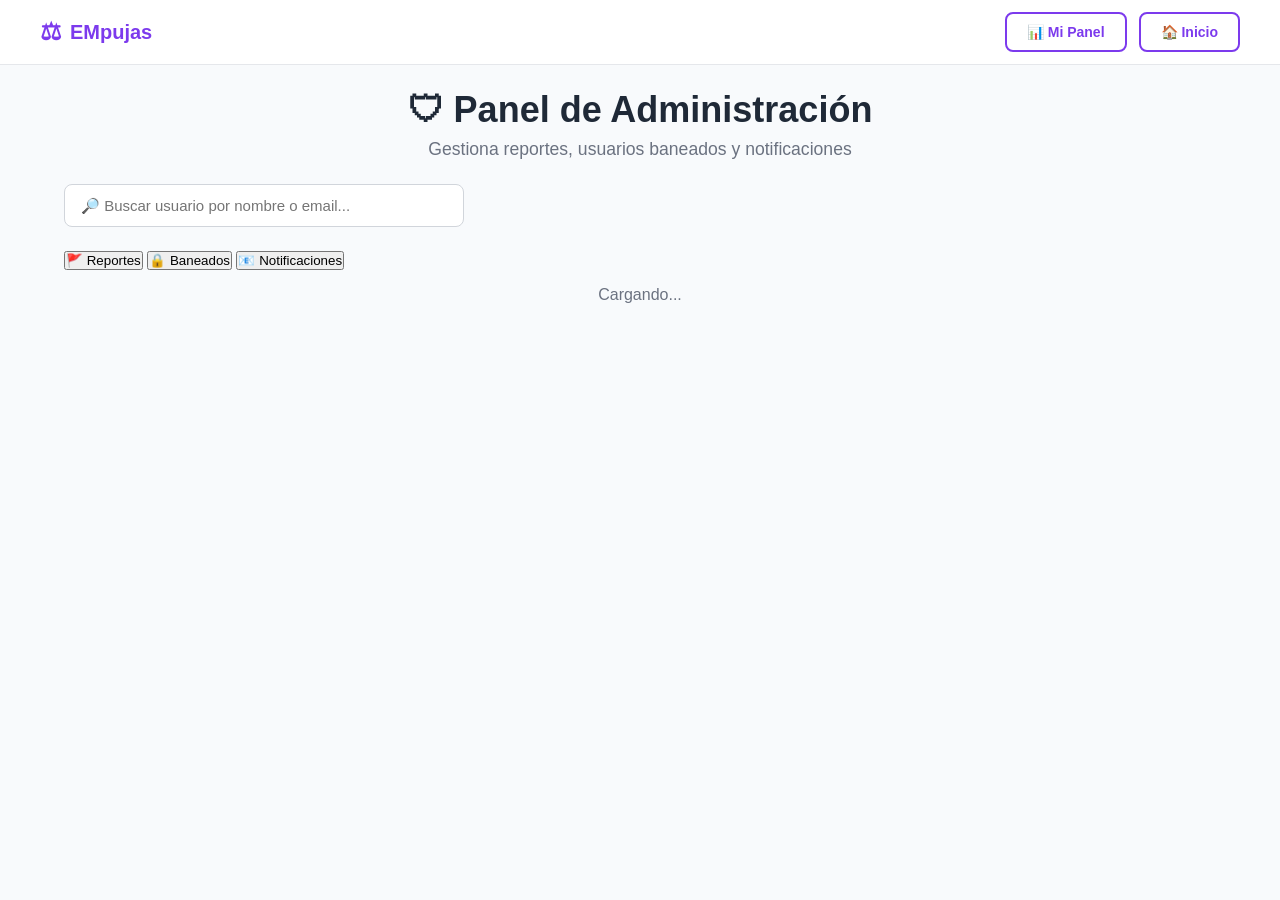
==== Documents/VisualStudioProjects/2.0/challenge-app/src/main/webapp/admin.html @ 416fe263 "Separate active/completed grids, completion video for donors, admin page, min 1€ donation, self-dona" ====
<!DOCTYPE html>
<html lang="es">
<head>
    <meta charset="UTF-8">
    <meta name="viewport" content="width=device-width, initial-scale=1.0">
    <title>Admin - EMpujas</title>
    <link rel="stylesheet" href="css/style.css">
</head>
<body>
    <nav class="navbar">
        <div class="nav-container">
            <a href="/" class="nav-logo">
                <span class="logo-icon">&#9878;</span>
                <span class="logo-text">EMpujas</span>
            </a>
            <div class="nav-links" id="navLinks">
                <a href="dashboard.html" class="btn btn-outline">&#128202; Mi Panel</a>
                <a href="/" class="btn btn-outline">&#127968; Inicio</a>
            </div>
        </div>
    </nav>

    <main class="container admin-page">
        <div class="page-header">
            <h1>&#128737; Panel de Administraci&oacute;n</h1>
            <p class="header-subtitle">Gestiona reportes, usuarios baneados y notificaciones</p>
        </div>

        <div class="admin-search">
            <input type="text" id="adminSearchInput" placeholder="&#128270; Buscar usuario por nombre o email..." class="search-input">
        </div>

        <div class="admin-tabs">
            <button class="admin-tab active" data-tab="reports">&#128681; Reportes</button>
            <button class="admin-tab" data-tab="banned">&#128274; Baneados</button>
            <button class="admin-tab" data-tab="notifications">&#128231; Notificaciones</button>
        </div>

        <div id="adminTabContent" class="admin-tab-content">
            <p class="estado">Cargando...</p>
        </div>
    </main>

    <div id="reasonModal" class="modal-overlay hidden">
        <div class="modal-content modal-sm">
            <h3 id="reasonModalTitle">&#128681; Motivo Obligatorio</h3>
            <p id="reasonModalDesc" class="donate-subtitle"></p>
            <form id="reasonForm">
                <div class="form-group">
                    <label for="reasonInput">Explica el motivo:</label>
                    <textarea id="reasonInput" placeholder="Escribe el motivo de esta acci&oacute;n..." rows="4" required></textarea>
                </div>
                <div class="form-actions">
                    <button type="button" class="btn btn-outline" id="cancelReason">Cancelar</button>
                    <button type="submit" class="btn btn-danger" id="confirmReason">&#128680; Confirmar</button>
                </div>
            </form>
            <div id="reasonResultado" class="donate-resultado"></div>
        </div>
    </div>

    <script src="js/app.js"></script>
    <script src="js/admin.js"></script>
</body>
</html>
---- Documents/VisualStudioProjects/2.0/challenge-app/src/main/webapp/css/style.css ----
* {
    box-sizing: border-box;
    margin: 0;
    padding: 0;
}

body {
    font-family: Arial, Helvetica, sans-serif;
    color: #1f2937;
    background: #f8fafc;
    min-height: 100vh;
}

body.auth-page {
    background: linear-gradient(135deg, #eef2ff, #f8fafc);
}

.container {
    max-width: 1200px;
    margin: 0 auto;
    padding: 1.5rem;
}

.navbar {
    background: rgba(255, 255, 255, 0.95);
    backdrop-filter: blur(8px);
    border-bottom: 1px solid #e5e7eb;
    padding: 0 1.5rem;
    position: sticky;
    top: 0;
    z-index: 100;
}

.nav-container {
    max-width: 1200px;
    margin: 0 auto;
    display: flex;
    justify-content: space-between;
    align-items: center;
    height: 4rem;
}

.nav-logo {
    display: flex;
    align-items: center;
    gap: 0.5rem;
    text-decoration: none;
    color: #7C3AED;
    font-weight: bold;
    font-size: 1.25rem;
}

.logo-icon {
    font-size: 1.5rem;
}

.nav-links {
    display: flex;
    gap: 0.75rem;
}

.btn {
    display: inline-block;
    padding: 0.625rem 1.25rem;
    border-radius: 0.5rem;
    font-size: 0.875rem;
    font-weight: 600;
    text-decoration: none;
    cursor: pointer;
    border: 2px solid transparent;
    transition: all 0.25s ease;
    text-align: center;
}

.btn-primary {
    background: #7C3AED;
    color: #ffffff;
    border-color: #7C3AED;
}

.btn-primary:hover {
    background: #6D28D9;
    border-color: #6D28D9;
    transform: translateY(-1px);
    box-shadow: 0 4px 12px rgba(124, 58, 237, 0.35);
}

.btn-outline {
    background: transparent;
    color: #7C3AED;
    border-color: #7C3AED;
}

.btn-outline:hover {
    background: #f5f3ff;
    transform: translateY(-1px);
}

.btn-success {
    background: #10B981;
    color: #ffffff;
    border-color: #10B981;
}

.btn-success:hover {
    background: #059669;
    border-color: #059669;
    transform: translateY(-1px);
    box-shadow: 0 4px 12px rgba(16, 185, 129, 0.35);
}

.btn-lg {
    padding: 0.875rem 2rem;
    font-size: 1rem;
}

.btn-full {
    width: 100%;
}

.hero {
    background: linear-gradient(135deg, #7C3AED 0%, #6D28D9 50%, #5B21B6 100%);
    color: #ffffff;
    padding: 6rem 1.5rem;
    text-align: center;
    position: relative;
    overflow: hidden;
}

.hero::before {
    content: '';
    position: absolute;
    top: -50%;
    left: -50%;
    width: 200%;
    height: 200%;
    background: radial-gradient(circle at 30% 50%, rgba(255, 255, 255, 0.06) 0%, transparent 60%),
                radial-gradient(circle at 70% 50%, rgba(255, 255, 255, 0.04) 0%, transparent 60%);
    pointer-events: none;
}

.hero-content {
    max-width: 760px;
    margin: 0 auto;
    position: relative;
    z-index: 1;
}

.hero h1 {
    font-size: 3rem;
    margin-bottom: 1rem;
    line-height: 1.15;
    font-weight: 800;
    letter-spacing: -0.02em;
}

.hero-subtitle {
    font-size: 1.125rem;
    line-height: 1.7;
    margin-bottom: 2rem;
    opacity: 0.9;
    max-width: 600px;
    margin-left: auto;
    margin-right: auto;
}

.hero-actions {
    display: flex;
    gap: 1rem;
    justify-content: center;
    flex-wrap: wrap;
}

.hero-actions .btn-outline {
    color: #ffffff;
    border-color: #ffffff;
}

.hero-actions .btn-outline:hover {
    background: rgba(255, 255, 255, 0.15);
    box-shadow: none;
}

@keyframes fadeInUp {
    from { opacity: 0; transform: translateY(20px); }
    to { opacity: 1; transform: translateY(0); }
}

.challenges-section {
    padding: 3rem 1.5rem;
}

.challenges-section h2 {
    text-align: center;
    font-size: 2rem;
    margin-bottom: 2rem;
    color: #1f2937;
    font-weight: 700;
}

.challenges-grid {
    display: grid;
    grid-template-columns: repeat(auto-fill, minmax(340px, 1fr));
    gap: 1.5rem;
    max-width: 1200px;
    margin: 0 auto;
}

.challenge-card {
    background: #ffffff;
    border-radius: 1rem;
    padding: 1.5rem;
    box-shadow: 0 4px 12px rgba(0, 0, 0, 0.06);
    border: 1px solid #e5e7eb;
    transition: all 0.3s ease;
    display: flex;
    flex-direction: column;
    position: relative;
    overflow: hidden;
    animation: fadeInUp 0.5s ease forwards;
}

.challenge-card::before {
    content: '';
    position: absolute;
    top: 0;
    left: 0;
    right: 0;
    height: 4px;
    background: linear-gradient(90deg, #7C3AED, #A78BFA);
    border-radius: 1rem 1rem 0 0;
}

.challenge-card.completed::before {
    background: linear-gradient(90deg, #10B981, #34D399);
}

.challenge-card:hover {
    box-shadow: 0 12px 32px rgba(0, 0, 0, 0.12);
    transform: translateY(-3px);
    border-color: #d1d5db;
}

.card-image {
    width: calc(100% + 3rem);
    margin: -1.5rem -1.5rem 1rem -1.5rem;
    height: 200px;
    overflow: hidden;
    border-radius: 1rem 1rem 0 0;
}

.card-image img {
    width: 100%;
    height: 100%;
    object-fit: cover;
    transition: transform 0.3s ease;
}

.challenge-card:hover .card-image img {
    transform: scale(1.05);
}

.fav-btn {
    position: absolute;
    top: 1rem;
    right: 1rem;
    z-index: 2;
    background: rgba(255, 255, 255, 0.9);
    border: none;
    width: 2.5rem;
    height: 2.5rem;
    border-radius: 50%;
    font-size: 1.25rem;
    cursor: pointer;
    display: flex;
    align-items: center;
    justify-content: center;
    color: #6b7280;
    transition: all 0.2s;
    box-shadow: 0 2px 8px rgba(0,0,0,0.1);
}

.fav-btn:hover {
    transform: scale(1.15);
    background: #ffffff;
}

.fav-btn.fav-active {
    color: #ef4444;
    background: #fef2f2;
}

.challenge-card h3 {
    font-size: 1.125rem;
    margin-bottom: 0.5rem;
    color: #1f2937;
    line-height: 1.3;
    padding-right: 2.5rem;
}

.challenge-creator {
    color: #6b7280;
    font-size: 0.8125rem;
    margin-bottom: 0.75rem;
}

.challenge-desc {
    color: #4b5563;
    font-size: 0.875rem;
    line-height: 1.6;
    margin-bottom: 1rem;
    flex-grow: 1;
    display: -webkit-box;
    -webkit-line-clamp: 3;
    -webkit-box-orient: vertical;
    overflow: hidden;
}

.challenge-progress {
    margin-bottom: 1rem;
}

.progress-bar {
    background: #e5e7eb;
    border-radius: 9999px;
    height: 0.75rem;
    overflow: hidden;
    margin-bottom: 0.5rem;
    position: relative;
}

.progress-fill {
    height: 100%;
    border-radius: 9999px;
    background: linear-gradient(90deg, #7C3AED, #A78BFA);
    transition: width 0.8s ease;
    position: relative;
}

.progress-fill::after {
    content: '';
    position: absolute;
    top: 0;
    left: 0;
    right: 0;
    bottom: 0;
    background: linear-gradient(90deg, transparent, rgba(255, 255, 255, 0.3), transparent);
    animation: shimmer 2s infinite;
}

@keyframes shimmer {
    0% { transform: translateX(-100%); }
    100% { transform: translateX(100%); }
}

.challenge-card.completed .progress-fill {
    background: linear-gradient(90deg, #10B981, #34D399);
}

.progress-info {
    display: flex;
    justify-content: space-between;
    font-size: 0.8125rem;
    color: #6b7280;
}

.challenge-stats {
    display: flex;
    justify-content: space-between;
    align-items: center;
    margin-bottom: 1rem;
    font-size: 0.8125rem;
    color: #6b7280;
}

.challenge-status {
    display: inline-block;
    padding: 0.25rem 0.75rem;
    border-radius: 9999px;
    font-size: 0.75rem;
    font-weight: 600;
}

.status-active {
    background: #fef3c7;
    color: #92400e;
}

.status-completed {
    background: #d1fae5;
    color: #065f46;
}

.challenge-actions {
    display: flex;
    gap: 0.5rem;
    flex-wrap: wrap;
}

.challenge-actions .btn {
    flex: 1;
    font-size: 0.8125rem;
    padding: 0.5rem 0.75rem;
}

.estado {
    text-align: center;
    padding: 1rem;
    color: #6b7280;
}

.modal-overlay {
    position: fixed;
    top: 0;
    left: 0;
    width: 100%;
    height: 100%;
    background: rgba(0, 0, 0, 0.5);
    display: flex;
    justify-content: center;
    align-items: center;
    z-index: 1000;
    padding: 1rem;
    backdrop-filter: blur(4px);
}

.modal-overlay.hidden {
    display: none;
}

.modal-content {
    background: #ffffff;
    border-radius: 1rem;
    padding: 2rem;
    max-width: 500px;
    width: 100%;
    max-height: 90vh;
    overflow-y: auto;
    position: relative;
    box-shadow: 0 20px 60px rgba(0, 0, 0, 0.15);
    animation: fadeInUp 0.3s ease;
}

.modal-lg {
    max-width: 800px;
}

.modal-close {
    position: absolute;
    top: 1rem;
    right: 1rem;
    background: none;
    border: none;
    font-size: 1.5rem;
    cursor: pointer;
    color: #6b7280;
    width: 2rem;
    height: 2rem;
    display: flex;
    align-items: center;
    justify-content: center;
    border-radius: 0.5rem;
    transition: all 0.2s;
}

.modal-close:hover {
    background: #f3f4f6;
    color: #1f2937;
}

.detail-layout {
    display: grid;
    grid-template-columns: 1fr 1fr;
    gap: 2rem;
}

.detail-info h2 {
    font-size: 1.5rem;
    margin-bottom: 0.5rem;
    line-height: 1.3;
}

.detail-meta {
    color: #6b7280;
    font-size: 0.875rem;
    margin-bottom: 1rem;
}

.detail-image {
    width: 100%;
    max-height: 300px;
    overflow: hidden;
    border-radius: 0.75rem;
    margin-bottom: 1rem;
}

.detail-image img {
    width: 100%;
    height: 100%;
    object-fit: cover;
}

.detail-desc {
    color: #4b5563;
    line-height: 1.7;
    margin-bottom: 1.5rem;
}

.completed-badge {
    display: inline-block;
    background: #d1fae5;
    color: #065f46;
    padding: 0.25rem 0.75rem;
    border-radius: 9999px;
    font-size: 0.75rem;
    font-weight: 600;
    margin-bottom: 0.75rem;
}

.completed-confirmation {
    background: linear-gradient(135deg, #f0fdf4, #ecfdf5);
    border: 1px solid #bbf7d0;
    border-radius: 0.75rem;
    padding: 1rem;
    margin-top: 1rem;
    color: #065f46;
    font-weight: 500;
    text-align: center;
}

.video-container {
    position: relative;
    padding-bottom: 56.25%;
    height: 0;
    overflow: hidden;
    border-radius: 0.75rem;
    margin-bottom: 1rem;
    box-shadow: 0 4px 16px rgba(0, 0, 0, 0.1);
}

.video-container iframe {
    position: absolute;
    top: 0;
    left: 0;
    width: 100%;
    height: 100%;
}

.detail-panel {
    background: linear-gradient(135deg, #f9fafb, #ffffff);
    border-radius: 0.75rem;
    padding: 1.5rem;
    border: 1px solid #e5e7eb;
    box-shadow: 0 2px 8px rgba(0, 0, 0, 0.04);
}

.detail-panel h3 {
    margin-bottom: 1rem;
    font-size: 1.125rem;
    color: #1f2937;
}

.panel-progress {
    margin-bottom: 1.5rem;
}

.panel-stat {
    display: flex;
    justify-content: space-between;
    padding: 0.625rem 0;
    border-bottom: 1px solid #e5e7eb;
    font-size: 0.875rem;
}

.panel-stat:last-child {
    border-bottom: none;
}

.auth-container {
    min-height: calc(100vh - 4rem);
    display: flex;
    justify-content: center;
    align-items: center;
    padding: 2rem 1rem;
}

.auth-card {
    background: #ffffff;
    border-radius: 1rem;
    padding: 2.5rem;
    max-width: 420px;
    width: 100%;
    box-shadow: 0 10px 30px rgba(0, 0, 0, 0.08);
    text-align: center;
    animation: fadeInUp 0.4s ease;
}

.auth-icon {
    font-size: 2.5rem;
    margin-bottom: 0.75rem;
}

.auth-card h1 {
    font-size: 1.75rem;
    margin-bottom: 0.5rem;
}

.auth-subtitle {
    color: #6b7280;
    margin-bottom: 1.5rem;
}

.auth-link {
    margin-top: 1.25rem;
    font-size: 0.875rem;
    color: #6b7280;
}

.auth-link a {
    color: #7C3AED;
    text-decoration: none;
    font-weight: 600;
}

.auth-link a:hover {
    text-decoration: underline;
}

.form-group {
    margin-bottom: 1.25rem;
    text-align: left;
}

.form-group label {
    display: block;
    font-size: 0.875rem;
    font-weight: 600;
    margin-bottom: 0.375rem;
    color: #374151;
}

.form-group input,
.form-group textarea,
.form-group select {
    width: 100%;
    padding: 0.75rem;
    border: 1px solid #d1d5db;
    border-radius: 0.5rem;
    font-size: 0.9375rem;
    color: #1f2937;
    background: #ffffff;
    transition: all 0.2s;
}

.form-group input:focus,
.form-group textarea:focus {
    outline: none;
    border-color: #7C3AED;
    box-shadow: 0 0 0 3px rgba(124, 58, 237, 0.15);
}

.form-group textarea {
    resize: vertical;
    min-height: 100px;
}

.form-row {
    display: grid;
    grid-template-columns: 1fr;
    gap: 1rem;
}

.form-row-3 {
    grid-template-columns: 1fr 1fr;
}

.form-actions {
    display: flex;
    gap: 0.75rem;
    justify-content: flex-end;
    margin-top: 1.5rem;
}

.form-actions-center {
    justify-content: center;
}

.form-page {
    max-width: 800px;
}

.form-page h1 {
    text-align: center;
    margin-bottom: 1rem;
    font-size: 2rem;
}

.page-header {
    text-align: center;
    margin-bottom: 2.5rem;
}

.page-header h1 {
    font-size: 2.25rem;
    margin-bottom: 0.5rem;
}

.header-subtitle {
    color: #6b7280;
    font-size: 1.1rem;
}

.warning-banner {
    background: linear-gradient(135deg, #fff7ed, #fffbeb);
    border: 1px solid #fed7aa;
    border-radius: 0.75rem;
    padding: 1rem;
    margin-bottom: 2rem;
    display: flex;
    gap: 0.75rem;
    align-items: flex-start;
    font-size: 0.875rem;
    color: #9a3412;
}

.warning-icon {
    font-size: 1.25rem;
    flex-shrink: 0;
}

.payment-options {
    display: flex;
    flex-direction: column;
    gap: 0.5rem;
}

.payment-option {
    display: flex;
    align-items: center;
    gap: 0.5rem;
    padding: 0.75rem;
    border: 1px solid #e5e7eb;
    border-radius: 0.5rem;
    cursor: pointer;
    font-size: 0.875rem;
    transition: all 0.2s;
}

.payment-option:hover {
    border-color: #c4b5fd;
    background: #faf5ff;
}

.payment-option:has(input:checked) {
    border-color: #7C3AED;
    background: #f5f3ff;
}

.card-details {
    margin-top: 1rem;
    padding-top: 1rem;
    border-top: 1px solid #e5e7eb;
    transition: all 0.3s ease;
}

.note {
    font-size: 0.75rem;
    color: #9ca3af;
    margin-top: 0.75rem;
    font-style: italic;
}

.resultado {
    margin-top: 1rem;
    padding: 0.75rem;
    border-radius: 0.5rem;
    text-align: center;
    font-size: 0.875rem;
}

.donate-resultado {
    margin-top: 1rem;
}

.donate-subtitle {
    color: #6b7280;
    margin-bottom: 1.5rem;
    text-align: center;
}

.resultado.error {
    background: #fef2f2;
    color: #b91c1c;
    border: 1px solid #fecaca;
}

.resultado.success {
    background: #f0fdf4;
    color: #065f46;
    border: 1px solid #bbf7d0;
}

.dashboard {
    padding-top: 2rem;
}

.user-info {
    display: flex;
    align-items: center;
    gap: 1rem;
    margin-bottom: 2rem;
    padding: 1.5rem;
    background: linear-gradient(135deg, #faf5ff, #ffffff);
    border-radius: 1rem;
    border: 1px solid #e5e7eb;
    box-shadow: 0 2px 8px rgba(0, 0, 0, 0.04);
}

.user-avatar {
    font-size: 3rem;
    background: #f5f3ff;
    width: 4rem;
    height: 4rem;
    display: flex;
    align-items: center;
    justify-content: center;
    border-radius: 1rem;
}

.user-info h2 {
    font-size: 1.5rem;
}

.user-info p {
    color: #6b7280;
}

.summary-cards {
    display: grid;
    grid-template-columns: repeat(auto-fit, minmax(180px, 1fr));
    gap: 1rem;
    margin-bottom: 2rem;
}

.summary-card {
    background: #ffffff;
    border-radius: 0.75rem;
    padding: 1.5rem;
    text-align: center;
    border: 1px solid #e5e7eb;
    transition: all 0.3s ease;
    position: relative;
    overflow: hidden;
}

.summary-card:hover {
    transform: translateY(-2px);
    box-shadow: 0 8px 24px rgba(0, 0, 0, 0.08);
}

.summary-card::before {
    content: '';
    position: absolute;
    top: 0;
    left: 0;
    right: 0;
    height: 3px;
}

.summary-card:nth-child(1)::before {
    background: linear-gradient(90deg, #7C3AED, #A78BFA);
}

.summary-card:nth-child(2)::before {
    background: linear-gradient(90deg, #10B981, #34D399);
}

.summary-card:nth-child(3)::before {
    background: linear-gradient(90deg, #F59E0B, #FBBF24);
}

.summary-card:nth-child(4)::before {
    background: linear-gradient(90deg, #ef4444, #f87171);
}

.summary-icon {
    font-size: 1.5rem;
    margin-bottom: 0.5rem;
    display: inline-flex;
    align-items: center;
    justify-content: center;
    width: 3rem;
    height: 3rem;
    border-radius: 0.75rem;
}

.summary-card:nth-child(1) .summary-icon {
    background: #f5f3ff;
}

.summary-card:nth-child(2) .summary-icon {
    background: #ecfdf5;
}

.summary-card:nth-child(3) .summary-icon {
    background: #fffbeb;
}

.summary-card:nth-child(4) .summary-icon {
    background: #fef2f2;
}

.summary-number {
    font-size: 1.75rem;
    font-weight: bold;
    color: #1f2937;
}

.summary-label {
    font-size: 0.8125rem;
    color: #6b7280;
    margin-top: 0.25rem;
}

.back-link {
    display: inline-flex;
    align-items: center;
    gap: 0.4rem;
    margin-bottom: 1rem;
    font-size: 0.875rem;
}

.tabs {
    display: flex;
    gap: 0.5rem;
    margin-bottom: 1.5rem;
    border-bottom: 2px solid #e5e7eb;
    padding-bottom: 0;
}

.tab {
    padding: 0.75rem 1.5rem;
    background: none;
    border: none;
    font-size: 0.9375rem;
    font-weight: 600;
    color: #6b7280;
    cursor: pointer;
    border-bottom: 2px solid transparent;
    margin-bottom: -2px;
    transition: all 0.2s;
    position: relative;
}

.tab:hover {
    color: #7C3AED;
}

.tab.active {
    color: #7C3AED;
    border-bottom-color: #7C3AED;
}

.tab-content {
    min-height: 200px;
}

.kickstarter-form .form-section {
    background: #ffffff;
    border: 1px solid #e5e7eb;
    border-radius: 1rem;
    padding: 1.5rem;
    margin-bottom: 1.5rem;
    display: flex;
    gap: 1.25rem;
    transition: box-shadow 0.2s;
}

.kickstarter-form .form-section:hover {
    box-shadow: 0 4px 16px rgba(0, 0, 0, 0.06);
}

.section-icon {
    font-size: 2rem;
    flex-shrink: 0;
    width: 3rem;
    text-align: center;
    padding-top: 0.25rem;
}

.section-content {
    flex: 1;
}

.section-content h2 {
    font-size: 1.25rem;
    margin-bottom: 1rem;
    color: #1f2937;
}

.field-hint {
    display: block;
    font-size: 0.75rem;
    color: #9ca3af;
    margin-top: 0.375rem;
    font-style: italic;
}

.input-group {
    display: flex;
    align-items: stretch;
}

.input-prefix {
    background: #f3f4f6;
    border: 1px solid #d1d5db;
    border-right: none;
    border-radius: 0.5rem 0 0 0.5rem;
    padding: 0.75rem 1rem;
    font-size: 0.9375rem;
    color: #374151;
    font-weight: 600;
}

.input-group input {
    border-radius: 0 0.5rem 0.5rem 0;
}

.preview-section {
    background: linear-gradient(135deg, #faf5ff, #ffffff);
}

.preview-card {
    background: #ffffff;
    border: 1px solid #e5e7eb;
    border-radius: 0.75rem;
    padding: 1.25rem;
    margin-top: 0.5rem;
}

.preview-image-container {
    width: calc(100% + 2.5rem);
    margin: -1.25rem -1.25rem 1rem -1.25rem;
    height: 180px;
    overflow: hidden;
    border-radius: 0.75rem 0.75rem 0 0;
}

.preview-image-container img {
    width: 100%;
    height: 100%;
    object-fit: cover;
}

.preview-card h3 {
    font-size: 1.125rem;
    margin-bottom: 0.5rem;
}

.preview-desc {
    color: #4b5563;
    font-size: 0.875rem;
    line-height: 1.5;
    margin-bottom: 0.75rem;
}

.preview-meta {
    color: #7C3AED;
    font-weight: 600;
    font-size: 0.875rem;
}

@media (max-width: 768px) {
    .hero h1 {
        font-size: 2rem;
    }

    .hero {
        padding: 3.5rem 1rem;
    }

    .hero-subtitle {
        font-size: 1rem;
    }

    .challenges-grid {
        grid-template-columns: 1fr;
    }

    .detail-layout {
        grid-template-columns: 1fr;
    }

    .summary-cards {
        grid-template-columns: 1fr 1fr;
    }

    .form-row-3 {
        grid-template-columns: 1fr;
    }

    .auth-card {
        padding: 1.5rem;
    }

    .modal-content {
        padding: 1.25rem;
    }

    .nav-container {
        height: 3.5rem;
    }

    .hero {
        padding: 3rem 1rem;
    }

    .kickstarter-form .form-section {
        flex-direction: column;
        gap: 0.75rem;
    }

    .section-icon {
        text-align: left;
        padding-top: 0;
    }
}

@media (max-width: 480px) {
    .hero h1 {
        font-size: 1.5rem;
    }

    .btn-lg {
        padding: 0.75rem 1.25rem;
        font-size: 0.875rem;
    }

    .hero-actions {
        flex-direction: column;
    }

.btn-danger {
    background: #ef4444;
    color: #ffffff;
    border-color: #ef4444;
}

.btn-danger:hover {
    background: #dc2626;
    border-color: #dc2626;
    transform: translateY(-1px);
    box-shadow: 0 4px 12px rgba(239, 68, 68, 0.35);
}

.btn-outline-danger {
    background: transparent;
    color: #ef4444;
    border-color: #ef4444;
}

.btn-outline-danger:hover {
    background: #fef2f2;
    transform: translateY(-1px);
}

.btn-sm {
    padding: 0.375rem 0.75rem;
    font-size: 0.75rem;
}

.challenge-actions .btn-outline.report-challenge {
    color: #f59e0b;
    border-color: #f59e0b;
    background: transparent;
    font-size: 0.75rem;
    padding: 0.375rem 0.75rem;
    flex: none;
}

.challenge-actions .btn-outline.report-challenge:hover {
    background: #fffbeb;
    transform: translateY(-1px);
}

.admin-actions {
    display: flex;
    gap: 0.5rem;
    margin-top: 0.75rem;
    padding-top: 0.75rem;
    border-top: 1px solid #fee2e2;
}

.admin-actions .btn {
    flex: 1;
}

.admin-actions-panel {
    margin-top: 1rem;
    padding-top: 1rem;
    border-top: 2px solid #fee2e2;
}

.admin-actions-panel .btn {
    margin-bottom: 0.5rem;
}

.btn-shield {
    background: #dc2626 !important;
    color: #ffffff !important;
    border-color: #dc2626 !important;
    font-size: 0.8rem;
    padding: 0.4rem 0.8rem;
    box-shadow: 0 2px 8px rgba(220, 38, 38, 0.5);
}

.btn-shield:hover {
    background: #991b1b !important;
    border-color: #991b1b !important;
    transform: translateY(-2px);
    box-shadow: 0 4px 16px rgba(220, 38, 38, 0.6);
}

.modal-sm {
    max-width: 480px;
}

.admin-tabs {
    display: flex;
    gap: 0.5rem;
    margin: 1.5rem 0 1rem;
    border-bottom: 2px solid #e5e7eb;
    padding-bottom: 0.5rem;
}

.admin-tab {
    padding: 0.5rem 1rem;
    border: none;
    background: transparent;
    color: #6b7280;
    font-size: 0.875rem;
    font-weight: 600;
    cursor: pointer;
    border-radius: 0.375rem;
    transition: all 0.2s;
}

.admin-tab:hover {
    background: #f3f4f6;
    color: #374151;
}

.admin-tab.active {
    background: #7c3aed;
    color: #ffffff;
}

.admin-tab-content {
    min-height: 200px;
    max-height: 60vh;
    overflow-y: auto;
}

.admin-list {
    display: flex;
    flex-direction: column;
    gap: 0.75rem;
}

.admin-list-item {
    background: #f9fafb;
    border: 1px solid #e5e7eb;
    border-radius: 0.5rem;
    padding: 1rem;
    transition: all 0.2s;
}

.admin-list-item:not(:last-child) {
    border-bottom: 2px dashed #d1d5db;
    border-radius: 0.5rem 0.5rem 0 0;
    margin-bottom: 0;
}

.admin-list-item:hover {
    border-color: #d1d5db;
    box-shadow: 0 2px 8px rgba(0, 0, 0, 0.05);
}

.admin-list-actions {
    display: flex;
    gap: 0.5rem;
    margin-top: 0.75rem;
    padding-top: 0.75rem;
    border-top: 1px solid #e5e7eb;
}

.view-challenge-btn {
    font-size: 0.75rem;
    padding: 0.3rem 0.7rem;
}

.admin-list-separator {
    text-align: center;
    color: #d1d5db;
    font-size: 0.75rem;
    letter-spacing: 0.2em;
    padding: 0.25rem 0;
    user-select: none;
}

.admin-list-header {
    display: flex;
    justify-content: space-between;
    align-items: center;
    margin-bottom: 0.5rem;
}

.admin-list-badge {
    font-size: 0.75rem;
    font-weight: 700;
    color: #7c3aed;
    text-transform: uppercase;
    letter-spacing: 0.05em;
}

.admin-list-badge-ban {
    color: #dc2626;
}

.admin-list-date {
    font-size: 0.75rem;
    color: #9ca3af;
}

.admin-list-body p {
    margin: 0.25rem 0;
    font-size: 0.875rem;
    color: #374151;
    line-height: 1.5;
}

.admin-list-body strong {
    color: #111827;
}

.admin-list-email {
    border-left: 4px solid #7c3aed;
}

.admin-list-admin {
    margin-top: 0.5rem !important;
    font-style: italic;
    color: #9ca3af !important;
    font-size: 0.8rem !important;
    text-align: right;
}

.unban-btn {
    margin-top: 0.5rem;
}

.challenge-actions {
        flex-direction: column;
    }

    .form-actions {
        flex-direction: column;
    }

    .form-actions .btn {
        width: 100%;
    }

    .summary-cards {
        grid-template-columns: 1fr;
    }
}

.admin-page .page-header {
    margin-bottom: 1.5rem;
}

.admin-search {
    margin-bottom: 1.5rem;
}

.search-input {
    width: 100%;
    max-width: 400px;
    padding: 0.75rem 1rem;
    border: 1px solid #d1d5db;
    border-radius: 0.5rem;
    font-size: 0.9375rem;
    transition: all 0.2s;
}

.search-input:focus {
    outline: none;
    border-color: #7C3AED;
    box-shadow: 0 0 0 3px rgba(124, 58, 237, 0.15);
}

.admin-table-container {
    overflow-x: auto;
    background: #ffffff;
    border-radius: 0.75rem;
    border: 1px solid #e5e7eb;
    box-shadow: 0 2px 8px rgba(0, 0, 0, 0.04);
}

.admin-table {
    width: 100%;
    border-collapse: collapse;
    font-size: 0.875rem;
}

.admin-table thead {
    background: #f9fafb;
    border-bottom: 2px solid #e5e7eb;
}

.admin-table th {
    padding: 0.875rem 1rem;
    text-align: left;
    font-weight: 700;
    color: #374151;
    font-size: 0.75rem;
    text-transform: uppercase;
    letter-spacing: 0.05em;
    white-space: nowrap;
}

.admin-table td {
    padding: 0.875rem 1rem;
    border-bottom: 1px solid #f3f4f6;
    color: #4b5563;
    vertical-align: top;
}

.admin-table tbody tr:hover {
    background: #faf5ff;
}

.admin-table tbody tr:last-child td {
    border-bottom: none;
}

.admin-table .cell-id {
    font-weight: 700;
    color: #7c3aed;
    white-space: nowrap;
}

.admin-table .cell-title {
    font-weight: 600;
    color: #1f2937;
    min-width: 150px;
}

.admin-table .cell-email {
    font-size: 0.8125rem;
    color: #9ca3af;
}

.admin-table .cell-reason {
    min-width: 200px;
    max-width: 300px;
}

.admin-table .cell-date {
    white-space: nowrap;
    font-size: 0.8125rem;
    color: #9ca3af;
}

.admin-table .cell-actions {
    white-space: nowrap;
}

.admin-table .cell-type {
    font-weight: 600;
}

.admin-table .cell-user {
    font-weight: 600;
    color: #1f2937;
}

.user-avatar-sm {
    font-size: 1rem;
    margin-right: 0.25rem;
}

.admin-empty {
    text-align: center;
    padding: 3rem 1rem;
    color: #6b7280;
    font-size: 1.1rem;
    background: #ffffff;
    border-radius: 0.75rem;
    border: 1px solid #e5e7eb;
}

.thank-you-message {
    background: linear-gradient(135deg, #f0fdf4, #ecfdf5);
    border: 1px solid #bbf7d0;
    border-radius: 0.75rem;
    padding: 1.25rem;
    margin-bottom: 1rem;
    text-align: center;
}

.thank-you-icon {
    font-size: 2rem;
    margin-bottom: 0.5rem;
}

.thank-you-text {
    font-size: 1rem;
    line-height: 1.6;
    color: #065f46;
    font-style: italic;
}

.thank-you-author {
    margin-top: 0.75rem;
    font-size: 0.875rem;
    color: #047857;
    font-weight: 600;
}

.completion-pending {
    background: linear-gradient(135deg, #fffbeb, #fef3c7);
    border: 1px solid #fde68a;
    border-radius: 0.75rem;
    padding: 1.25rem;
    margin-bottom: 1rem;
    text-align: center;
}

.completion-pending p {
    margin-bottom: 0.75rem;
    color: #92400e;
    font-weight: 500;
}

.completion-locked {
    background: linear-gradient(135deg, #f3f4f6, #f9fafb);
    border: 1px solid #e5e7eb;
    border-radius: 0.75rem;
    padding: 1rem;
    margin-bottom: 1rem;
    text-align: center;
    font-size: 0.875rem;
    color: #6b7280;
}

.admin-page .admin-tabs {
    margin-top: 0;
}

@media (max-width: 768px) {
    .admin-table {
        font-size: 0.8125rem;
    }
    .admin-table th,
    .admin-table td {
        padding: 0.625rem 0.75rem;
    }
    .admin-table .cell-reason {
        min-width: 120px;
        max-width: 200px;
    }
}
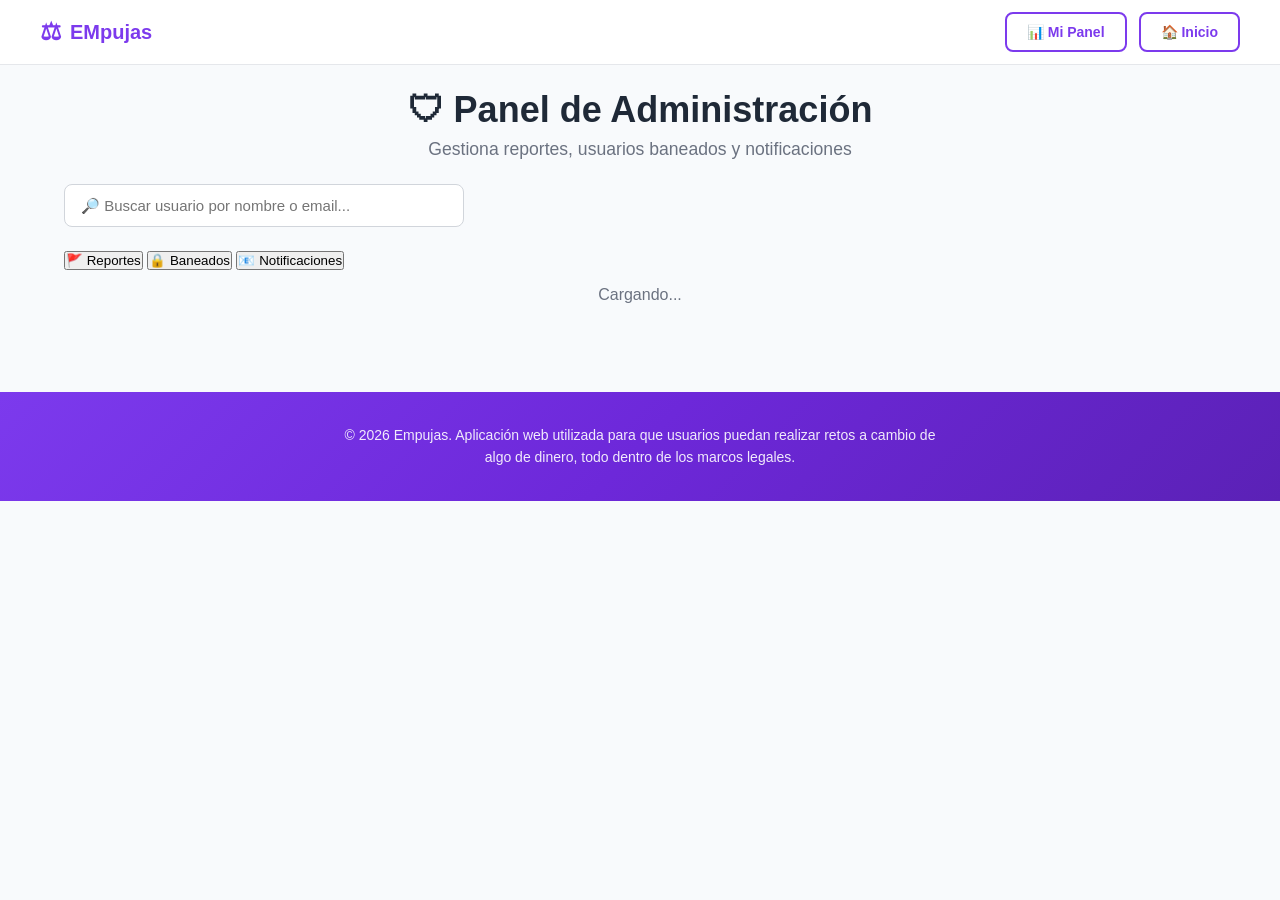
==== commit 2b6a4ec1: "Add purple footer with legal disclaimer to all pages Footer: © 2026 Empujas. Aplicación web utilizad" ====
--- a/Documents/VisualStudioProjects/2.0/challenge-app/src/main/webapp/admin.html
+++ b/Documents/VisualStudioProjects/2.0/challenge-app/src/main/webapp/admin.html
@@ -59,6 +59,12 @@
         </div>
     </div>
 
+    <footer class="site-footer">
+        <div class="footer-content">
+            <p>&copy; 2026 Empujas. Aplicaci&oacute;n web utilizada para que usuarios puedan realizar retos a cambio de algo de dinero, todo dentro de los marcos legales.</p>
+        </div>
+    </footer>
+
     <script src="js/app.js"></script>
     <script src="js/admin.js"></script>
 </body>
--- a/Documents/VisualStudioProjects/2.0/challenge-app/src/main/webapp/css/style.css
+++ b/Documents/VisualStudioProjects/2.0/challenge-app/src/main/webapp/css/style.css
@@ -1070,6 +1070,26 @@
     font-size: 0.875rem;
 }
 
+.site-footer {
+    background: linear-gradient(135deg, #7C3AED 0%, #6D28D9 50%, #5B21B6 100%);
+    color: rgba(255, 255, 255, 0.9);
+    padding: 2rem 1.5rem;
+    margin-top: 3rem;
+    text-align: center;
+}
+
+.footer-content {
+    max-width: 1200px;
+    margin: 0 auto;
+}
+
+.footer-content p {
+    font-size: 0.875rem;
+    line-height: 1.6;
+    max-width: 600px;
+    margin: 0 auto;
+}
+
 @media (max-width: 768px) {
     .hero h1 {
         font-size: 2rem;
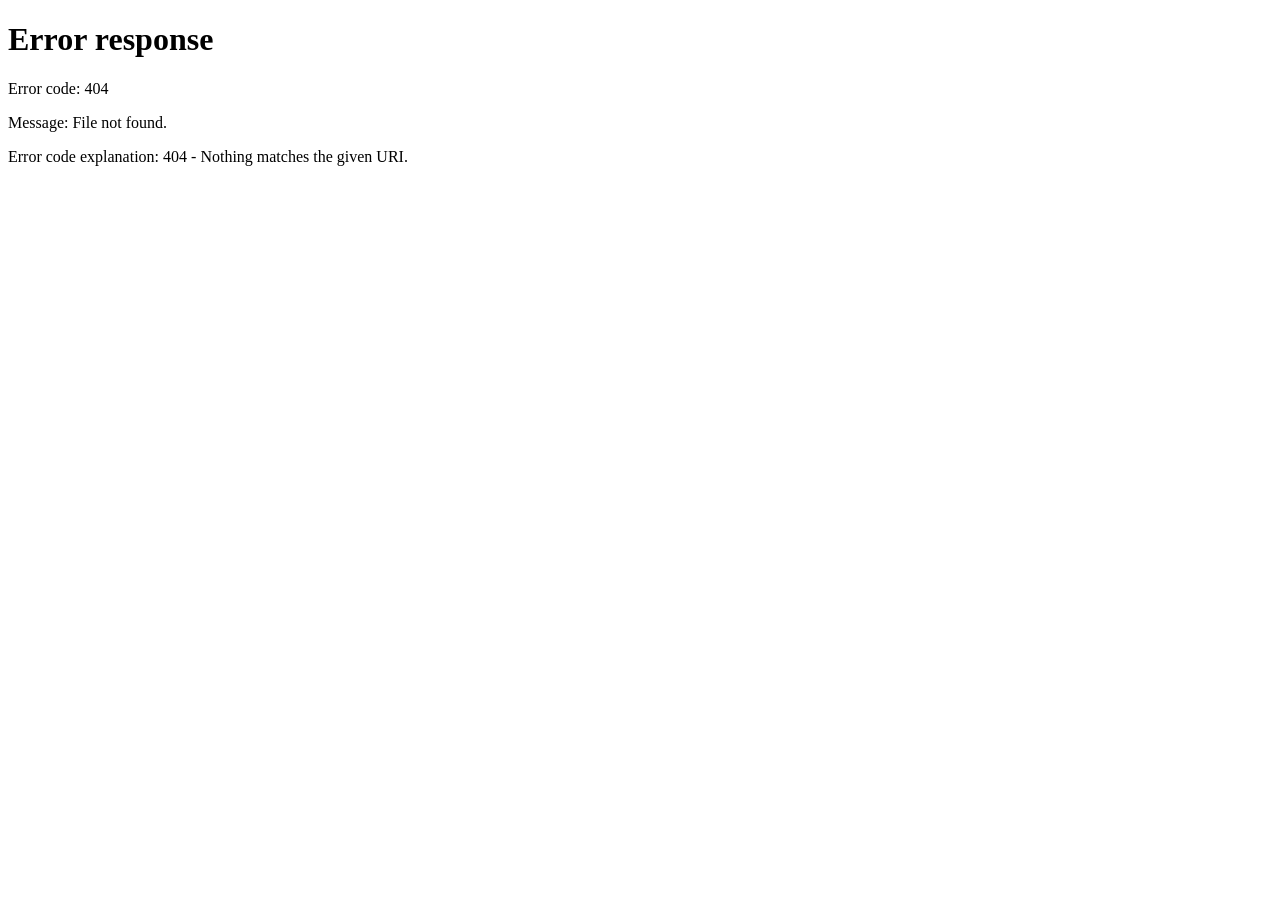
==== commit 06dd123f: "Cache bust: add ?v=2 to CSS and JS links on all pages" ====
--- a/Documents/VisualStudioProjects/2.0/challenge-app/src/main/webapp/admin.html
+++ b/Documents/VisualStudioProjects/2.0/challenge-app/src/main/webapp/admin.html
@@ -4,7 +4,7 @@
     <meta charset="UTF-8">
     <meta name="viewport" content="width=device-width, initial-scale=1.0">
     <title>Admin - EMpujas</title>
-    <link rel="stylesheet" href="css/style.css">
+    <link rel="stylesheet" href="css/style.css?v=2">
 </head>
 <body>
     <nav class="navbar">
@@ -65,7 +65,7 @@
         </div>
     </footer>
 
-    <script src="js/app.js"></script>
-    <script src="js/admin.js"></script>
+    <script src="js/app.js?v=2"></script>
+    <script src="js/admin.js?v=2"></script>
 </body>
 </html>
--- a/Documents/VisualStudioProjects/2.0/challenge-app/src/main/webapp/css/style.css
+++ b/Documents/VisualStudioProjects/2.0/challenge-app/src/main/webapp/css/style.css
@@ -9,6 +9,12 @@
     color: #1f2937;
     background: #f8fafc;
     min-height: 100vh;
+    display: flex;
+    flex-direction: column;
+}
+
+main {
+    flex: 1 0 auto;
 }
 
 body.auth-page {
@@ -192,10 +198,27 @@
 
 .challenges-section h2 {
     text-align: center;
-    font-size: 2rem;
-    margin-bottom: 2rem;
+    font-size: 1.75rem;
+    margin-bottom: 1.5rem;
     color: #1f2937;
     font-weight: 700;
+}
+
+.section-label {
+    text-align: center;
+    font-size: 1.1rem;
+    margin-bottom: 1.25rem;
+    color: #6b7280;
+    font-weight: 600;
+    letter-spacing: 0.02em;
+}
+
+.challenges-grid {
+    min-height: 120px;
+}
+
+.challenges-grid .estado {
+    grid-column: 1 / -1;
 }
 
 .challenges-grid {
@@ -1074,8 +1097,9 @@
     background: linear-gradient(135deg, #7C3AED 0%, #6D28D9 50%, #5B21B6 100%);
     color: rgba(255, 255, 255, 0.9);
     padding: 2rem 1.5rem;
-    margin-top: 3rem;
-    text-align: center;
+    margin-top: auto;
+    text-align: center;
+    flex-shrink: 0;
 }
 
 .footer-content {
@@ -1247,32 +1271,33 @@
 
 .admin-tabs {
     display: flex;
-    gap: 0.5rem;
+    gap: 0.75rem;
     margin: 1.5rem 0 1rem;
-    border-bottom: 2px solid #e5e7eb;
-    padding-bottom: 0.5rem;
 }
 
 .admin-tab {
-    padding: 0.5rem 1rem;
-    border: none;
-    background: transparent;
-    color: #6b7280;
+    padding: 0.625rem 1.25rem;
+    border: 2px solid #7C3AED;
+    border-radius: 0.5rem;
+    background: #7C3AED;
+    color: #ffffff;
     font-size: 0.875rem;
     font-weight: 600;
     cursor: pointer;
-    border-radius: 0.375rem;
-    transition: all 0.2s;
+    transition: all 0.25s ease;
 }
 
 .admin-tab:hover {
-    background: #f3f4f6;
-    color: #374151;
+    background: #6D28D9;
+    border-color: #6D28D9;
+    transform: translateY(-1px);
+    box-shadow: 0 4px 12px rgba(124, 58, 237, 0.35);
 }
 
 .admin-tab.active {
-    background: #7c3aed;
-    color: #ffffff;
+    background: #5B21B6;
+    border-color: #5B21B6;
+    box-shadow: 0 4px 12px rgba(91, 33, 182, 0.4);
 }
 
 .admin-tab-content {
@@ -1315,8 +1340,8 @@
 }
 
 .view-challenge-btn {
-    font-size: 0.75rem;
-    padding: 0.3rem 0.7rem;
+    font-size: 0.875rem;
+    padding: 0.625rem 1.25rem;
 }
 
 .admin-list-separator {
